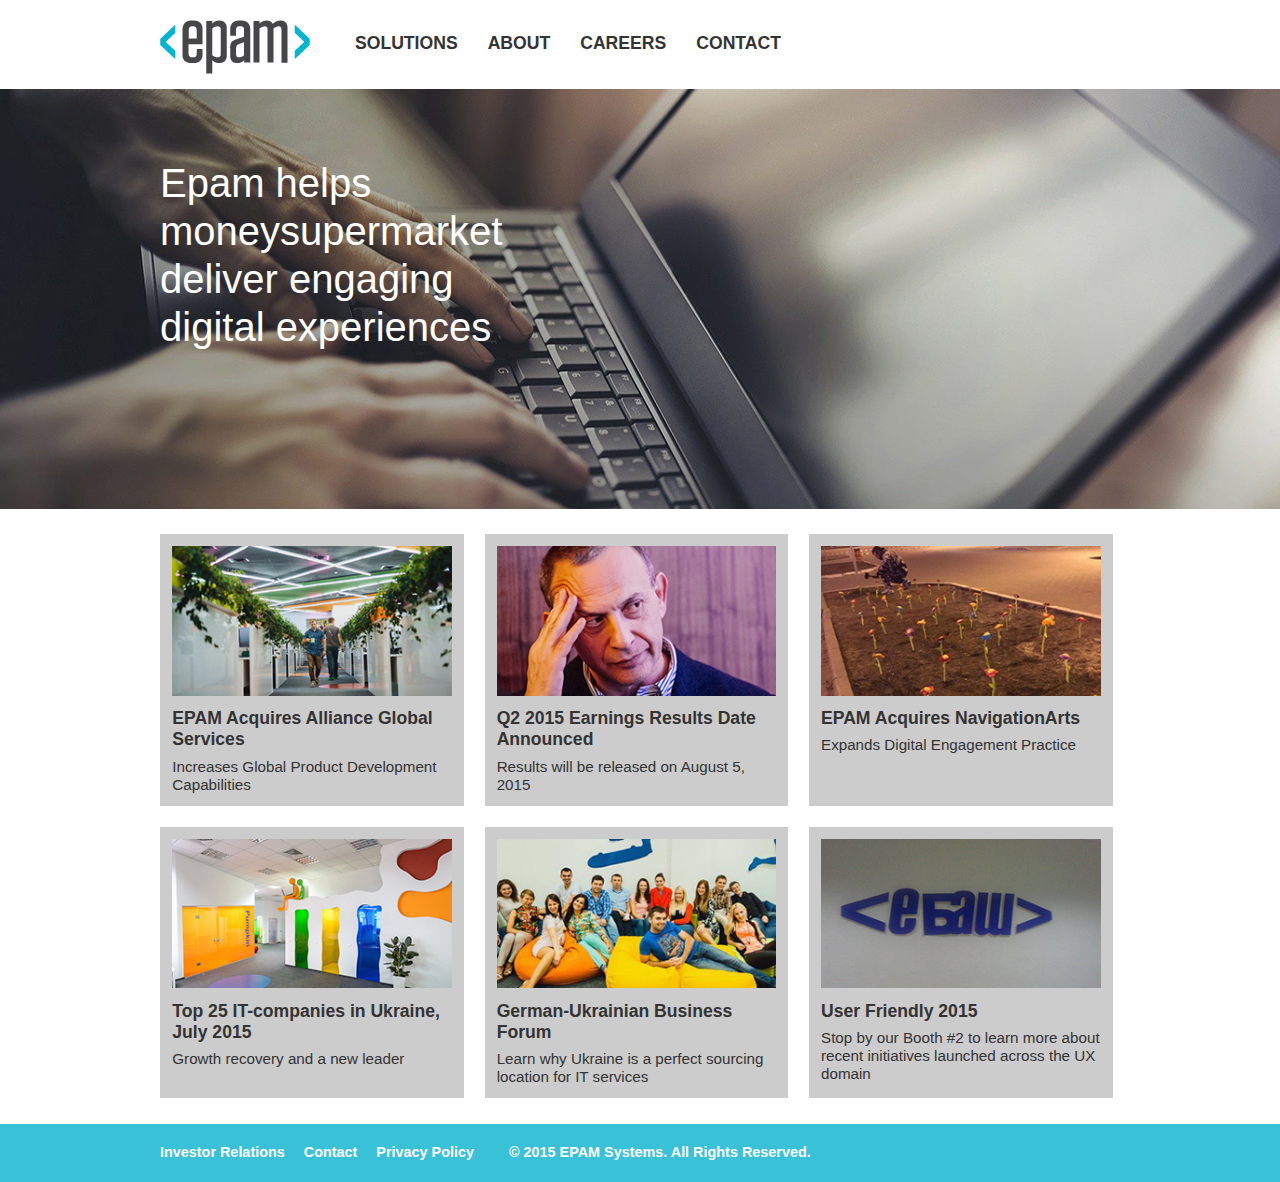
==== homework_05/index.html @ 5162c60e "hw_05 Add desktop version" ====
<!DOCTYPE html>
<html>
<head>
    <meta charset="utf-8">
    <title>Homework 5</title>
    <link rel="stylesheet" href="css/style.css">
</head>

<body>

<header>
    <img src="img/logo.png" class="logo">
    <nav>
        <a href="">Solutions</a>
        <a href="">About</a>
        <a href="">Careers</a>
        <a href="">Contact</a>
    </nav>

</header>

<div class="banner">
    <div class="bannerText">
        <p>Epam helps moneysupermarket deliver engaging digital experiences</p>
    </div>
</div>

<div class="news">
    <article>
        <img src="img/news/01.jpg">
        <h3>EPAM Acquires Alliance Global Services</h3>
        <p>Increases Global Product Development Capabilities</p>
    </article>
    <article>
        <img src="img/news/02.jpg">
        <h3>Q2 2015 Earnings Results Date Announced</h3>
        <p>Results will be released on August 5, 2015</p>
    </article>
    <article>
        <img src="img/news/03.jpg">
        <h3>EPAM Acquires NavigationArts</h3>
        <p>Expands Digital Engagement Practice</p>
    </article>
    <article>
        <img src="img/news/04.jpg">
        <h3>Top 25 IT-companies in Ukraine, July 2015</h3>
        <p>Growth recovery and a new leader</p>
    </article>
    <article>
        <img src="img/news/05.jpg">
        <h3>German-Ukrainian Business Forum</h3>
        <p>Learn why Ukraine is a perfect sourcing location for IT services</p>
    </article>
    <article>
        <img src="img/news/06.jpg">
        <h3>User Friendly 2015</h3>
        <p>Stop by our Booth #2 to learn more about recent initiatives launched across the UX domain</p>
    </article>
</div>

<footer>
    <div class="footerText">
        <nav>
            <a href=""> Investor Relations</a>
            <a href=""> Contact</a>
            <a href=""> Privacy Policy</a>
        </nav>
        <div class="rights">© 2015 EPAM Systems. All Rights Reserved.</div>
    </div>
</footer>

</body>

</html>
---- homework_05/css/style.css ----
* {
  margin: 0;
  padding: 0;
  box-sizing: border-box; }

body {
  font: 14px/1.2 Arial, Helvetica, sans-serif; }

header {
  max-width: 960px;
  width: 100%;
  padding: 20px 0 15px 0;
  background: #fff;
  display: flex;
  align-items: center;
  margin: auto; }
  header nav {
    display: flex;
    margin-left: 30px;
    margin-bottom: 7px; }
    header nav a {
      font-size: 1.1rem;
      text-transform: uppercase;
      font-weight: bold;
      text-decoration: none;
      color: #333;
      margin: 0 15px; }
      header nav a:hover {
        color: #39c2d7;
        transition: 200ms; }

.banner {
  max-width: 1320px;
  width: 100%;
  margin: auto;
  height: 420px;
  background: url("../img/banner.jpg") 100% 100%;
  padding-top: 70px; }
  .banner .bannerText {
    max-width: 960px;
    width: 100%;
    margin: auto; }
    .banner .bannerText p {
      width: 350px;
      font-size: 2.5rem;
      color: #fff;
      text-align: left; }

.news {
  min-height: 610px;
  width: 100%;
  max-width: 980px;
  margin: auto;
  background: #fff;
  display: flex;
  flex-direction: row;
  flex-wrap: wrap;
  padding: 15px 0 15px 0; }
  .news article {
    width: 31%;
    background: #cccccc;
    margin: 1.05%;
    padding: 12px;
    align-items: center;
    color: #333; }
    .news article:hover {
      background: #39c2d7;
      cursor: pointer; }
    .news article img {
      width: 100%;
      height: auto;
      max-width: 300px; }
    .news article h3 {
      margin: 9px 0 7px 0;
      font-size: 1.1rem; }
    .news article p {
      font-size: 0.95rem; }

footer {
  background: #39c2d7;
  height: 58px;
  max-width: 1320px;
  width: 100%;
  margin: auto;
  padding: 20px 0; }
  footer .footerText {
    width: 100%;
    max-width: 960px;
    display: flex;
    margin: auto;
    color: #fff;
    font-size: 0.9rem;
    font-weight: bold; }
  footer nav {
    margin-right: 20px; }
    footer nav a {
      text-decoration: none;
      color: #fff;
      margin-right: 15px; }
      footer nav a:hover {
        text-decoration: underline; }

/*# sourceMappingURL=style.css.map */
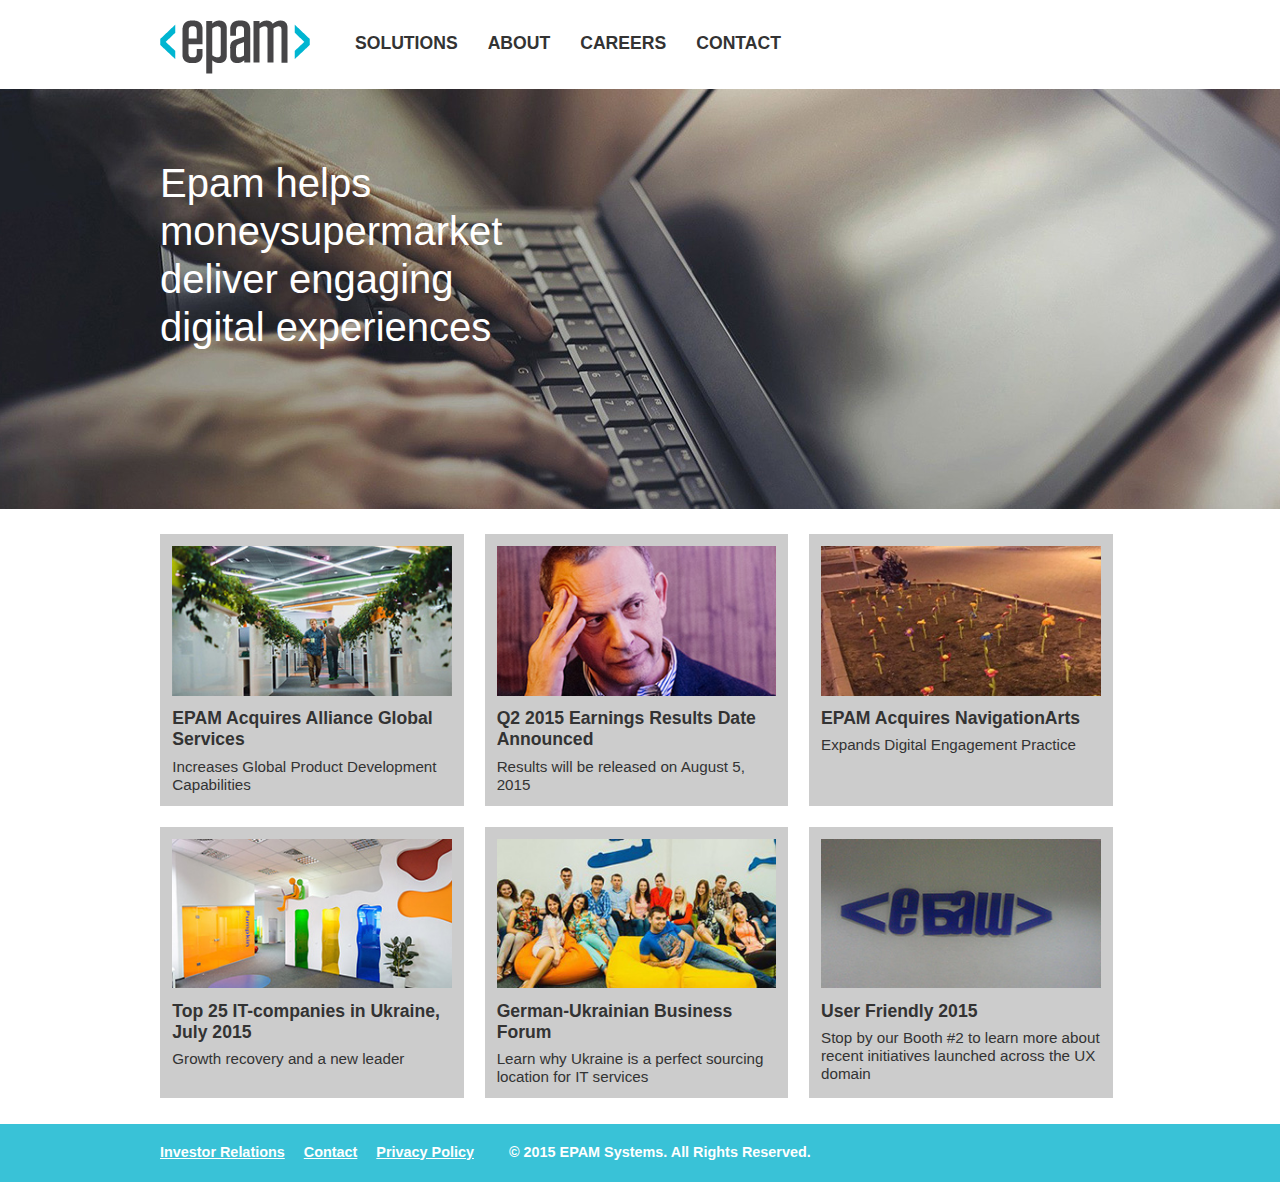
==== commit 1e3920f9: "hw_04 Fix / hw_05 Add tablet version" ====
--- a/homework_05/index.html
+++ b/homework_05/index.html
@@ -4,6 +4,7 @@
     <meta charset="utf-8">
     <title>Homework 5</title>
     <link rel="stylesheet" href="css/style.css">
+    <meta name="viewport" content="width=device-width; initial-scale=1.0">
 </head>
 
 <body>
--- a/homework_05/css/style.css
+++ b/homework_05/css/style.css
@@ -34,7 +34,7 @@
   width: 100%;
   margin: auto;
   height: 420px;
-  background: url("../img/banner.jpg") 100% 100%;
+  background: url("../img/banner.jpg") center/cover;
   padding-top: 70px; }
   .banner .bannerText {
     max-width: 960px;
@@ -94,10 +94,57 @@
   footer nav {
     margin-right: 20px; }
     footer nav a {
-      text-decoration: none;
       color: #fff;
-      margin-right: 15px; }
+      margin-right: 15px;
+      text-decoration: underline; }
       footer nav a:hover {
-        text-decoration: underline; }
+        text-decoration: none; }
+
+@media screen and (max-width: 900px) and (min-width: 575px) {
+  .news {
+    width: 98%; }
+    .news article {
+      width: 47.5%;
+      padding: 12px 12px 25px 12px; }
+      .news article img {
+        margin: 0 10%;
+        width: 80%; }
+      .news article h3 {
+        margin-bottom: 2px; }
+      .news article p {
+        font-size: 0.85rem; }
+
+  header {
+    flex-direction: column;
+    padding: 27px 0 15px 0; }
+    header nav {
+      margin-left: 0;
+      margin-top: 18px; }
+      header nav a {
+        font-size: 1rem;
+        font-weight: bold;
+        margin: 0 12px; }
+
+  .banner {
+    height: 535px;
+    padding-top: 55px; }
+    .banner .bannerText p {
+      width: 520px;
+      font-size: 1.5rem;
+      margin: auto;
+      color: #fff;
+      text-align: center; }
+
+  footer {
+    padding: 0;
+    height: 80px; }
+
+  .footerText {
+    flex-direction: column;
+    align-items: center; }
+    .footerText nav {
+      margin: 15px 0; }
+      .footerText nav a {
+        margin: 0 10px; } }
 
 /*# sourceMappingURL=style.css.map */
